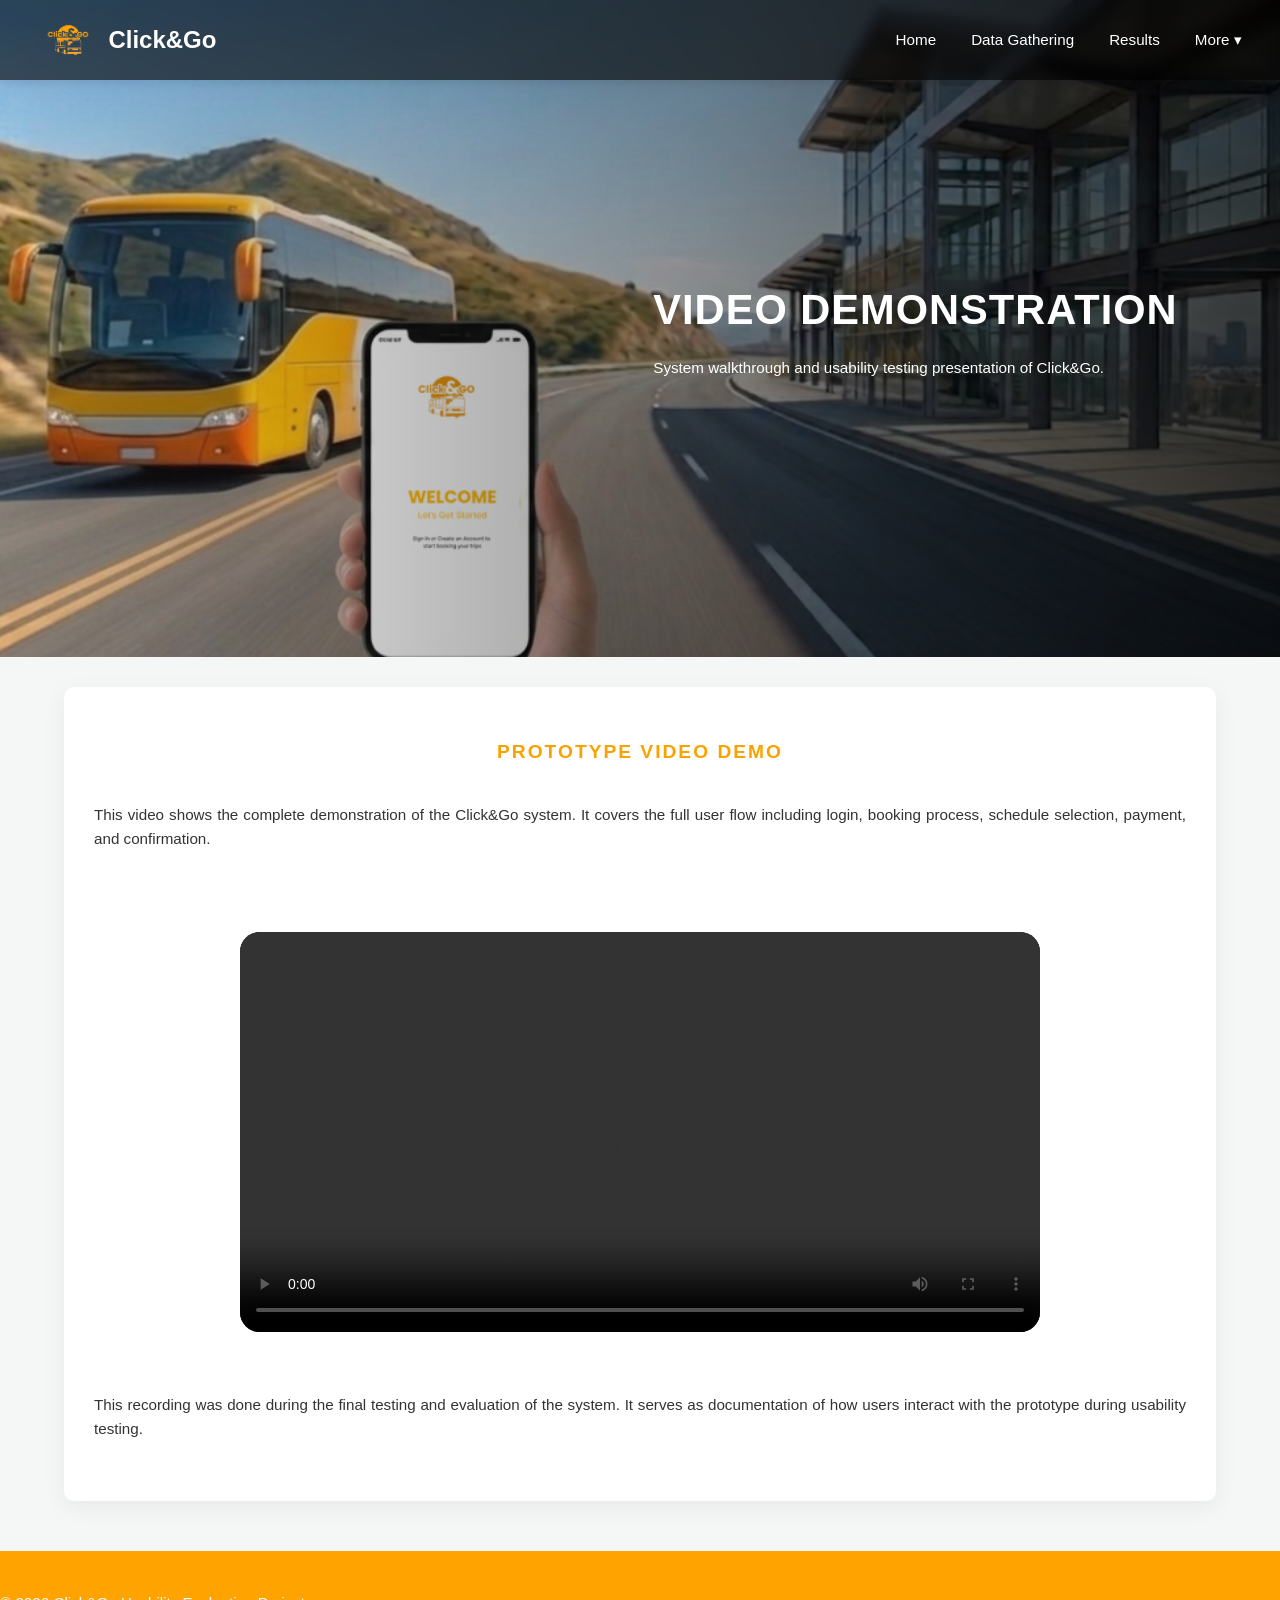
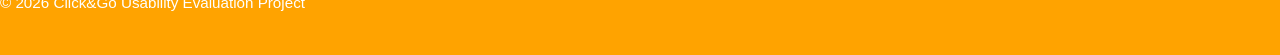
==== video_demo.html @ 6d6266be "Add files via upload" ====
<!DOCTYPE html>
<html lang="en">
<head>
    <meta charset="UTF-8">
    <meta name="viewport" content="width=device-width, initial-scale=1.0">
    <title>Video Demo - Click&Go</title>
    <link rel="stylesheet" href="style.css">
</head>

<body class="data-page">

    <section class="hero">

        <header class="navbar">

            <div class="logo-container">
                <img src="images/logo.png" alt="Click&Go Logo" class="logo-img">
                <span class="logo-text">Click&Go</span>
            </div>

            <div class="hamburger" onclick="toggleMenu()">
                ☰
            </div>

            <div class="nav-links" id="navLinks">

                <a href="index.html">Home</a>
                <a href="data_gathering.html">Data Gathering</a>
                <a href="results.html">Results</a>

                <div class="dropdown">
    <button class="dropbtn" onclick="toggleDropdown(event)">
        More ▾
    </button>

    <div class="dropdown-content" id="moreDropdown">
        <a href="reflections.html">Reflections</a>
        <a href="additional_findings.html">Additional Findings</a>
        <a href="p_walkthrough.html">Prototype Walkthrough</a>
        <a href="video_demo.html" class="active">Video Demo</a>
    </div>
</div>

            </div>

        </header>

        <div class="hero-content">
            <div class="hero-text">
               <h2>Video Demonstration</h2>
        <p>System walkthrough and usability testing presentation of Click&Go.</p>
            </div>
        </div>

    </section>

<section class="container card">

   <div class="section-header" data-step="1">
    <h3>PROTOTYPE VIDEO DEMO</h3>
</div>

    <p>
        This video shows the complete demonstration of the Click&Go system.
        It covers the full user flow including login, booking process, schedule selection,
        payment, and confirmation.
    </p>

    <br>

    <div class="video-box">
        <video controls width="100%" style="border-radius: 10px;">
            <source src="assets/p_vid.mp4" type="video/mp4">
            Your browser does not support the video tag.
        </video>
    </div>

    <br>

    <p>
        This recording was done during the final testing and evaluation of the system.
        It serves as documentation of how users interact with the prototype during usability testing.
    </p>

</section>

<footer>
    <p>&copy; 2026 Click&Go Usability Evaluation Project</p>
</footer>

<script src="script.js"></script>

</body>
</html>
---- style.css ----
* {
    margin: 0;
    padding: 0;
    box-sizing: border-box;
    font-family: 'Segoe UI', Tahoma, Geneva, Verdana, sans-serif;
}

body {
    background-color: #f4f7f6;
    color: #333;
    line-height: 1.6;
}
.hero {
    background-image: linear-gradient(
        to right,
         rgba(255, 255, 255, 0.05),   /* LEFT side lighter */
        rgba(0, 0, 0, 0.75)    /* RIGHT side darker */
    ),
    url('images/4.png');

    background-size: cover;
    background-position: center;
    background-repeat: no-repeat;

    min-height: 73vh;
    width: 100%;

    display: flex;
    flex-direction: column;
    color: white;
    position: relative;
}

.navbar {
    position: fixed;
    top: 0;
    left: 0;
    width: 100%;
    z-index: 1000;

    display: flex;
    justify-content: space-between;
    align-items: center;

    padding: 10px 3%;
    background: rgba(0, 0, 0, 0.6);
    backdrop-filter: blur(6px);
    box-shadow: 0 2px 10px rgba(0,0,0,0.1);
    gap: 10px;
}

.nav-links a.active {
    color: #FAA300;
    font-weight: 700;
}

.logo-container {
    display: flex;
    align-items: center;
    gap: 10px;
}

.logo-img {
    width: 60px;  
    height: 60px;
    object-fit: contain;
}

.logo-text {
    font-size: 1.5rem;
    font-weight: bold;
    color: white;
}

.nav-links {
    display: flex;
    align-items: center;
    gap: 35px; /* FIXED spacing */
}

.nav-links a {
    position: relative;
    color: white;
    text-decoration: none;
    font-size: 0.95rem;
    transition: 0.3s;
}

.nav-links a::after {
    content: "";
    position: absolute;
    left: 0;
    bottom: -6px;
    width: 0%;
    height: 2px;
    background: #FAA300;
    border-radius: 10px;
    transition: 0.3s ease;
}

.nav-links a:hover {
    color: #FAA300;
    opacity: 0.9;
}

.nav-links a:hover::after {
    width: 100%;
}

.dropdown {
    position: relative;
    display: inline-block;
}

.dropbtn {
    background: none;
    border: none;
    color: white;
    font-size: 0.95rem;
    cursor: pointer;
    padding: 10px 0;
}

/* default hidden */
.dropdown-content {
    display: none;
    position: absolute;
    top: 100%;
    right: 0;
    background-color: white;
    min-width: 220px;
    box-shadow: 0px 6px 18px rgba(0,0,0,0.15);
    border-radius: 6px;
    overflow: hidden;
    z-index: 999;
}

/* open on hover */
.dropdown:hover .dropdown-content {
    display: block;
}

/* open on click */
.dropdown-content.show {
    display: block;
}

.dropdown-content a {
    color: black;
    padding: 12px 15px;
    text-decoration: none;
    display: block;
    font-size: 0.9rem;
    transition: 0.2s ease;
}

.dropdown-content a:hover {
    background-color: #fff3e0;
    color: #FFA300;
}

.hero-content {
    flex: 1;
    display: flex;
    align-items: center;
    justify-content: right; /* CENTER for consistency */
    padding: 0 8%;
}

.hero-text {
    max-width: 700px;
    text-align: right; /* consistent across all pages */
}

/* MAIN TITLE (same everywhere) */
.hero-text h2 {
    font-size: 2.6rem;
    font-weight: 700;
    letter-spacing: 1px;
    text-transform: uppercase;
    color: #ffffff;
    margin-bottom: 12px;
}

/* SUBTITLE */
.hero-text p {
    font-size: 1.1rem;
    color: #ddd;
    line-height: 1.6;
}
.container {
    width: 90%;
    max-width: 1200px;
    margin: 30px auto;
}

.card {
    background: white;
    padding: 35px;
    border-radius: 10px;
    box-shadow: 0 6px 25px rgba(0,0,0,0.06);
    margin-bottom: 30px;
}

.container.card > * {
    margin-bottom: 35px;
}

.container.card > *:last-child {
    margin-bottom: 45;
}

h3 {
    margin-bottom: 20px;
    text-align: center;
    color: #FFA300;
    font-size: 20px;
}

ul {
    padding-left: 20px;
}

ul li {
    margin-bottom: 10px;
}

ul li a {
    color: #2c3e50;
    text-decoration: none;
}

ul li a:hover {
    text-decoration: underline;
}

.image-box {
    display: flex;
    gap: 15px;
    justify-content: center;
    flex-wrap: wrap;
}

.image-box img {
    max-width: 48%;
}

.team-grid {
    display: grid;
    grid-template-columns: repeat(3, 1fr);
    gap: 25px;
}

.team-bottom {
    grid-column: 1 / -1;
    display: flex;
    justify-content: center;
    gap: 50px;
}

.team-bottom .member {
    width: 380px;
    display: flex;
}

.team-bottom .member:nth-child(1) {
    grid-column: 2 / 3; /* center position */
}

.team-bottom .member:nth-child(2) {
    grid-column: 3 / 4;
}

.member {
    display: flex;
    width: 100%;
}

.member-card {
    flex: 1;
    padding: 30px 20px;
    border-radius: 20px;
    text-align: center;

    background: #fff;
    box-shadow: 0 8px 25px rgba(0,0,0,0.06);

    display: flex;
    flex-direction: column;
    align-items: center;
    justify-content: center;
}

.member-card:hover {
    transform: translateY(-8px);
    box-shadow: 0 12px 30px rgba(0,0,0,0.12);
}

.member-photo {
    width: 160px;
    height: 160px;
    object-fit: cover;
    border-radius: 50%;
    border: 4px solid #eeeeee; /* default light border */
    margin-bottom: 20px;
    transition: 0.3s ease;
}

.member-photo:hover {
    transform: scale(1.05);
    border: 4px solid #FFA300; /* orange only on hover */
    box-shadow: 0 10px 25px rgba(248, 184, 24, 0.2);
}

.member p {
    margin: 5px 0;
}

.member p strong {
    font-size: 1rem;
    color: #222;
}

.member p:last-child {
    color: #FFA300;
    font-size: 0.95rem;
    font-weight: 500;
}

.prototype-image img {
    width: 13%;
    border-radius: 10px;
    transition: 0.3s ease;
}

.prototype-image img:hover {
    transform: scale(1.03);
    box-shadow: 0 10px 30px rgba(0,0,0,0.15);
}

footer {
    width: 100%;
    text-align: center;
    padding: 40px 0;
    background: #FFA300;
    color: white;
    margin-top: 50px;

    position: relative;
    left: 0;
}

.data-page h3 {
    font-size: 20px;   
    text-align: center;    
    color: #FAA300;
    margin-bottom: 40px;
}

.data-page h4 {
    font-size: 1.05rem;
    text-align: left;
    color: #2c3e50;
    margin-top: 15px;
}

.data-page .card {
    padding: 25px 30px;
}

.data-page p {
    font-size: 0.95rem;
    color: #ffffff;
    text-align: justify;
}

.image-box img {
    width: 100%;
    max-width: 500px;
    display: block;
    margin: 0 auto;
    border-radius: 6px;
    box-shadow: 0 4px 18px rgba(0,0,0,0.12);
}

.doc-grid {
    display: grid;
    grid-template-columns: repeat(3, 1fr);
    gap: 20px;
    margin-top: 15px;
}

.doc-grid img {
    width: 100%;
    height: 220px;
    object-fit: cover;
    border-radius: 10px;
    transition: 0.3s ease;
}

.doc-grid img:hover {
    transform: scale(1.03);
    box-shadow: 0 8px 20px rgba(0,0,0,0.2);
}

.lightbox {
    display: none;
    position: fixed;
    z-index: 2000;
    top: 0;
    left: 0;
    width: 100%;
    height: 100%;
    background: rgba(0,0,0,0.85);

    justify-content: center;
    align-items: center;
}

.image-box img,
.doc-grid img {
    cursor: pointer;
    transition: 0.2s ease;
}

.image-box img:hover,
.doc-grid img:hover {
    transform: scale(1.03);
    opacity: 0.85;
}

.lightbox img {
    max-width: 90%;
    max-height: 90%;
    border-radius: 10px;
}

.close-btn {
    position: absolute;
    top: 20px;
    right: 20px;

    width: 42px;
    height: 42px;
    border-radius: 50%;

    background: rgba(255, 255, 255, 0.15);

    display: flex;
    align-items: center;
    justify-content: center;

    color: white;

    cursor: pointer;
    transition: 0.2s ease;

    font-family: Arial, sans-serif;
}

.close-btn {
    font-size: 16px; /* 👈 now it will actually look smaller */
}

.close-btn:hover {
    color: orange;
}

.instrument-box {
    margin-top: 15px;
    padding: 20px;
    background: #f9f9f9;
    border-left: 5px solid #FFA300;
    border-radius: 8px;
}

.instrument-box h4 {
    margin-bottom: 10px;
    color: #2c3e50;
}

.form-link {
    display: inline-block;   /* FIX: remove flex */
    margin-top: 10px;
    text-decoration: none;
    color: white;
    background: #FFA300;
    padding: 10px 15px;
    border-radius: 6px;
    transition: 0.3s ease;
}

.form-center {
    display: flex;
    justify-content: center;
    margin-top: 10px;
}

.form-link:hover {
    background: #e69500;
}

.file-placeholder {
    margin-top: 10px;
    padding: 15px;
    border: 2px dashed #ccc;
    border-radius: 8px;
    text-align: center;
    color: #777;
    font-style: italic;
    background: #fafafa;
}

.file-links {
    display: flex;
    flex-direction: column;
    gap: 2px;
    margin-top: 10px;
    width: 100%;
}

.file-links .form-link {
    display: block;
    width: 100%;
    max-width: 600px;

    background: #ffffff;
    color: #2c3e50;
    border: 1px solid #dddddd;
    padding: 14px 18px;
    border-radius: 8px;
    text-decoration: none;
    transition: 0.3s ease;
    text-align: left;
}

.file-links .form-link:hover {
    background: #FFA300;
    color: white;
    border: 1px solid #FFA300;
    transform: translateX(4px);
}

section.card p {
    color: #333;
}

.discussion-content p {
    text-indent: 30px;
}

.design-grid {
    display: grid;
    grid-template-columns: repeat(2, 1fr);
    gap: 25px;
    justify-items: center;
}


/* EACH BOX */
.design-card {
    background: #ffffff;
    border-radius: 12px;
    padding: 15px;
    box-shadow: 0 6px 20px rgba(0,0,0,0.08);
    transition: 0.3s ease;
    text-align: center;
}

/* HOVER EFFECT */
.design-card:hover {
    transform: translateY(-5px);
    box-shadow: 0 10px 25px rgba(0,0,0,0.15);
}

/* IMAGE */
.design-card img {
    width: 100%;
    height: 180px;
    object-fit: cover;
    border-radius: 8px;
    margin-bottom: 10px;
}

/* TITLE */
.design-card h4 {
    font-size: 1rem;
    margin-bottom: 8px;
    color: #2c3e50;
}

/* DESCRIPTION */
.design-card p {
    font-size: 0.9rem;
    color: #555;
}

.recommendation-box {
    background: #ffffff;
    border-left: 4px solid #FFA300;
    padding: 25px 30px;   /* more breathing space */
    margin-bottom: 20px;
    border-radius: 10px;
    box-shadow: 0 4px 12px rgba(0,0,0,0.05);
    max-width: 1150px;
    margin-left: auto;
    margin-right: auto;
}

.recommendation-box:hover {
    transform: translateX(4px);
    box-shadow: 0 5px 14px rgba(0,0,0,0.08);
}

.recommendation-box p {
    line-height: 1.5;
    font-size: 0.99rem;
    color: #333;
    margin: 0;
}

.recommendation-box strong {
    color: #2c3e50;
}

/* GRAPH SECTION WRAPPER */
.graph-section {
    display: flex;
    flex-direction: column;
    gap: 25px;
}

/* ROWS */
.graph-row {
    display: flex;
    justify-content: center;
    gap: 25px;
}

/* 2 ITEMS PER ROW */
.graph-row.two .graph-item {
    width: 45%;
}

/* SINGLE CENTER ITEM */
.graph-row.one .graph-item {
    width: 50%;
}

/* LAST WIDE IMAGE */
.graph-row.last .graph-item {
    width: 70%;
}

/* GRAPH ITEM BOX */
.graph-item {
    text-align: center;
}

/* IMAGE FIX (VERY IMPORTANT) */
.graph-item img {
    width: 100%;
    height: 250px; /* SAME HEIGHT FOR ALL */
    object-fit: contain; /* NO CROPPING / NO ZOOM */
    border-radius: 10px;
    background: #fff;
    box-shadow: 0 4px 15px rgba(0,0,0,0.08);
    cursor: pointer;
    transition: 0.3s ease;
}

.graph-item img:hover {
    transform: scale(1.03);
}

/* LAST IMAGE (r6) - SPECIAL HEIGHT */
.graph-item.wide img {
    height: 320px; /* taller but not stretched */
}

/* TITLES */
.fig-title {
    font-weight: bold;
    margin-top: 10px;
    text-align: center;
}

/* DESCRIPTION */
.fig-desc {
    font-size: 0.9rem;
    color: #555;
    margin-top: 5px;
    max-width: 90%;
    margin-left: auto;
    margin-right: auto;
    text-align: center;
}

/* LIGHTBOX BACKDROP */
.lightbox {
    display: none;
    position: fixed;
    z-index: 9999;
    top: 0;
    left: 0;
    width: 100%;
    height: 100%;
    background: rgba(0,0,0,0.9);

    justify-content: center;
    align-items: center;
}

/* IMAGE INSIDE LIGHTBOX */
.lightbox img {
    max-width: 95%;
    max-height: 95%;
    width: auto;
    height: auto;

    object-fit: contain;
    border-radius: 10px;

    /* IMPORTANT: prevents blur on scaling */
    image-rendering: auto;
}

/* CLOSE BUTTON */
.close-btn {
    position: absolute;
    top: 20px;
    right: 30px;
    font-size: 40px;
    color: white;
    cursor: pointer;
    font-weight: bold;
    z-index: 10000;
}

.close-btn:hover {
    color: #FFA300;
}

/* ISSUE GRID FIX */
.issue-grid {
    display: grid;
    grid-template-columns: repeat(2, 1fr); /* always 2 per row */
    gap: 25px; /* space between cards */
    margin-top: 20px;
}

/* CARD STYLE */
.issue-card {
    background: #fff;
    border-left: 5px solid #FFA300;
    padding: 18px 20px;
    border-radius: 10px;
    box-shadow: 0 4px 15px rgba(0,0,0,0.06);
    transition: 0.3s ease;

    display: flex;
    flex-direction: column;
    justify-content: flex-start;
}

/* HOVER EFFECT */
.issue-card:hover {
    transform: translateY(-3px);
    box-shadow: 0 8px 20px rgba(0,0,0,0.12);
}

/* TEXT INSIDE CARD */
.issue-card h4 {
    margin-bottom: 8px;
}

.issue-card p {
    font-size: 0.95rem;
    color: #555;
    line-height: 1.5;
    text-align: left;
}

.discussion-box h3 {
    text-align: center;
    color: #FFA300;
    font-size: 1.4rem;
    margin-bottom: 20px;
}

.discussion-content p {
    margin-bottom: 15px;
    font-size: 0.98rem;
    color: #444;
    line-height: 1.7;
}

.reflection-text {
    text-align: justify;
    line-height: 1.8;
    margin-bottom: 20px;
    color: #333;
}

.indent {
    display: inline-block;
    width: 25px;
}

/* PROTOTYPE WALKTHROUGH GRID */

.p-walkthrough-grid {
    display: grid;
    grid-template-columns: repeat(4, 1fr);
    gap: 20px;
    margin-top: 25px;
}

.p-walk-card {
    background: #fff;
    border-radius: 10px;
    padding: 12px;
    text-align: center;
    box-shadow: 0 4px 15px rgba(0,0,0,0.08);
    transition: 0.3s ease;
}

.p-walk-card:hover {
    transform: translateY(-4px);
    box-shadow: 0 8px 20px rgba(0,0,0,0.12);
}

.p-walk-card img {
    width: 100%;
    height: 230px;
    object-fit: contain;
    border-radius: 8px;
    cursor: pointer;
    transition: 0.3s ease;
}

.p-walk-card img:hover {
    transform: scale(1.03);
}

.p-walk-card p {
    margin-top: 10px;
    font-size: 0.85rem;
    color: #555;
    line-height: 1.5;
    text-align: center;
}

.video-wrapper {
    display: flex;
    flex-direction: column;
    align-items: center; /* center everything */
    margin-top: 20px;
}

.video-title {
    font-weight: bold;
    margin-bottom: 10px;
    text-align: center;
    color: #FAA300
}

.video-box {
    position: relative;
    width: 80%;          /* centered width */
    max-width: 800px;
    border-radius: 20px;
    overflow: hidden;
}

video {
    width: 100%;
    height: 500px;       /* good size */
    border-radius: 12px;
    background: black;
}

/* Play button overlay */
.play-overlay {
    position: absolute;
    top: 50%;
    left: 50%;
    transform: translate(-50%, -50%);
    font-size: 70px;
    color: white;
    background: rgba(0,0,0,0.5);
    padding: 20px 28px;
    border-radius: 50%;
    cursor: pointer;
    transition: 0.2s;
    z-index: 10;
     pointer-events: auto;
}

.play-overlay:hover {
    background: rgba(0,0,0,0.7);
}

/* TABLET */
@media (max-width: 1024px) {
    .p-walkthrough-grid {
        grid-template-columns: repeat(3, 1fr);
    }
}

/* MOBILE */
@media (max-width: 768px) {
    .p-walkthrough-grid {
        grid-template-columns: repeat(2, 1fr);
    }
}

@media (max-width: 768px) {
    .design-grid {
        grid-template-columns: 1fr;
    }
}

/* Tablets */
@media (max-width: 1024px) {
    .hero-text {
        text-align: center;
        align-items: center;
        padding-right: 0;
    }

    .hero-content {
        justify-content: center;
        padding: 0 20px;
    }

    .nav-links {
        gap: 20px;
    }
}

/* Phones */
@media (max-width: 768px) {

    /* NAVBAR STACK STYLE */
    .navbar {
        flex-direction: column;
        align-items: flex-start;
        padding: 15px 20px;
    }

    .nav-links {
        flex-direction: column;
        align-items: flex-start;
        gap: 15px;
        width: 100%;
        margin-top: 10px;
    }

    /* HERO TEXT CENTER */
    .hero {
        height: auto;
        padding: 120px 20px 60px;
    }

    .hero-content {
    justify-content: center;
    text-align: center;
    padding: 0;
}

.hero-text {
    text-align: center;
    max-width: 100%;
}

.hero-text h2 {
    font-size: 2rem;
}

.hero-text p {
    font-size: 1.2rem;
}

    /* DROPDOWN FIX FOR MOBILE */
    .dropdown-content {
        position: relative;
        width: 100%;
        box-shadow: none;
    }

    .dropdown:hover .dropdown-content {
        display: block;
    }

    /* CARDS FULL WIDTH */
    .container {
        width: 95%;
    }

    .team-grid {
        grid-template-columns: 1fr; /* stack members */
    }
}

/* HAMBURGER ICON */
.hamburger {
    display: none;
    font-size: 2rem;
    color: white;
    cursor: pointer;
    margin-left: auto; /* IMPORTANT: pushes it to right */
}

/* MOBILE VIEW */
@media (max-width: 768px) {

    .hamburger {
        display: block; /* IMPORTANT */
    }

    .nav-links {
        display: none;
        flex-direction: column;
        width: 100%;
        background: rgba(0,0,0,0.9);
        position: absolute;
        top: 70px;
        left: 0;
        padding: 20px;
    }

    .nav-links.active {
        display: flex;
    }
}

/* GRAPH GRID INSIDE SUMMARY */
.graph-grid {
    display: grid;
    grid-template-columns: repeat(auto-fit, minmax(250px, 1fr));
    gap: 25px;
    margin-top: 20px;
}

.graph-item {
    text-align: center;
}

.graph-item img {
    width: 100%;
    border-radius: 8px;
    box-shadow: 0 4px 15px rgba(0,0,0,0.08);
    transition: transform 0.3s ease;
}

.graph-item img:hover {
    transform: scale(1.03);
}

.graph-item p {
    margin-top: 10px;
    font-size: 0.9rem;
    color: #555;
}

@media (max-width: 768px) {
    .logo-img {
        width: 30px;
        height: 30px;
    }

    .logo-text {
        font-size: 1.2rem;
    }
}

/* =========================
   IMPROVED MOBILE RESPONSIVE FIX
   (ADD THIS AT THE VERY BOTTOM)
========================= */

@media (max-width: 768px) {

    /* NAVBAR FIX */
    .navbar {
        position: fixed;
        top: 0;
        left: 0;
        width: 100%;
        padding: 14px 20px;
        display: flex;
        flex-direction: row; /* important: keep logo + hamburger same line */
        justify-content: space-between;
        align-items: center;
        background: rgba(0, 0, 0, 0.75);
        backdrop-filter: blur(8px);
        z-index: 1000;
    }

    .logo-container {
        display: flex;
        align-items: center;
        gap: 8px;
    }

    .logo-img {
        width: 38px;
        height: 38px;
        object-fit: contain;
    }

    .logo-text {
        font-size: 1.3rem;
        font-weight: bold;
    }

    /* HAMBURGER */
    .hamburger {
        display: block;
        font-size: 2.2rem;
        line-height: 1;
        margin-left: auto;
        cursor: pointer;
    }

    /* MOBILE MENU */
    .nav-links {
        display: none;
        flex-direction: column;
        align-items: flex-start;
        gap: 15px;

        position: absolute;
        top: 75px;
        right: 20px;
        left: auto;

        width: 220px;
        padding: 20px;
        border-radius: 12px;

        background: rgba(0, 0, 0, 0.95);
        box-shadow: 0 8px 20px rgba(0,0,0,0.2);
        z-index: 999;
    }

    .nav-links.active {
        display: flex;
    }

    .nav-links a {
        width: 100%;
        font-size: 1rem;
        padding: 8px 0;
    }

    /* DROPDOWN MOBILE */
    .dropdown {
        width: 100%;
    }

    .dropdown-content {
        position: relative;
        top: 0;
        right: 0;
        width: 100%;
        box-shadow: none;
        border-radius: 8px;
        margin-top: 8px;
    }

    /* HERO SECTION FIX */
    .hero {
    min-height: 50vh;   /* mobile size */
    padding: 100px 20px 40px;
    background-position: center center;
}

    .hero-content {
        display: flex;
        justify-content: center;
        align-items: center;
        text-align: center;
        padding: 0;
    }

    .hero-text {
        max-width: 100%;
        text-align: center;
    }

    .hero-text h1,
    .hero-text h2 {
        font-size: 2rem;
        line-height: 1.2;
        margin-bottom: 15px;
    }

    .hero-text p {
        font-size: 1rem;
        line-height: 1.6;
        padding: 0 10px;
    }

    /* CONTAINER */
    .container {
        width: 95%;
        margin: 30px auto;
    }

    /* TEAM SECTION */
  @media (max-width: 768px) {
    .team-grid {
        grid-template-columns: 1fr;
    }

    .team-bottom {
        flex-direction: column;
        align-items: center;
    }
}

    .member-card {
        width: 100%;
        max-width: 320px;
        margin: 0 auto;
    }

    /* WALKTHROUGH */
    .p-walkthrough-grid {
        grid-template-columns: 1fr;
    }

    /* DESIGN GRID */
    .design-grid {
        grid-template-columns: 1fr;
    }

    .design-grid .design-card:last-child {
        width: 100%;
    }

    /* VIDEO */
    .video-box {
        width: 100%;
    }

    video {
        height: auto;
        min-height: 250px;
    }

    /* GRAPHS */
    .graph-row {
        flex-direction: column;
        align-items: center;
    }

    .graph-row.two .graph-item,
    .graph-row.one .graph-item,
    .graph-row.last .graph-item {
        width: 100%;
    }
}

.chart-box {
    position: relative;
    width: 100%;
}

.chart-link {
    position: absolute;
    top: 8px;
    right: 8px;
    z-index: 20;

    display: inline-flex;   /* important */
    align-items: center;
    justify-content: center;

    padding: 5px 8px;       /* smaller */
    font-size: 12px;        /* smaller text */
    font-weight: 600;
    line-height: 1;

    width: fit-content;     /* key fix */
    min-width: unset;
    max-width: max-content; /* prevents stretching */

    background: #ffffff;
    border: 1px solid #dcdcdc;
    border-radius: 6px;

    color: #2c3e50;
    text-decoration: none;
    white-space: nowrap;

    box-shadow: 0 2px 8px rgba(0,0,0,0.08);
    transition: 0.2s ease;
}

/* hover effect */
.chart-link:hover {
    background: #ffffff;
    border-color: #FAA300;
    color: #FAA300;
    transform: translateY(-1px);
    box-shadow: 0 6px 16px rgba(0,0,0,0.12);
}

/* =====================================
   RESULTS PAGE GRAPH IFRAME FINAL FIX
   (PASTE THIS AT THE VERY BOTTOM)
===================================== */

.graph-section {
    display: flex;
    flex-direction: column;
    gap: 30px;
    margin-top: 20px;
}

/* graph rows */
.graph-row {
    display: flex;
    justify-content: center;
    align-items: flex-start;
    gap: 70px;
    flex-wrap: wrap;
    margin-bottom: 25px;
}

/* keep 2 per row */
.graph-row.two .graph-item {
    width: 40%;
    max-width: 500px;
}

/* single center item */
.graph-row.one .graph-item {
    width: 50%;
    max-width: 500px;
}

/* wide last graph */
.graph-row.last .graph-item {
    width: 70%;
    max-width: 700px;
}

/* graph item */
.graph-item {
    display: flex;
    flex-direction: column;
    align-items: center;
    text-align: center;
    margin-bottom: 27px;
}

/* iframe graph box */
.graph-item iframe {
    width: 100%;
    height: 240px;
    border: 1px solid #d4d4d4; /* simple black border */
    border-radius: 8px;
    background: #fff;
    display: block;
    overflow: hidden;
}

/* small hover effect */
.graph-item iframe:hover {
    transform: scale(1.01);
    transition: 0.2s ease;
    border: 1px solid #FFA300;
}

/* title */
.fig-title {
    margin-top: 12px;
    font-weight: 600;
    font-size: 15px;
    color: #222;
}

/* description */
.fig-desc {
    margin-top: 6px;
    font-size: 14px;
    color: #444;
    line-height: 1.5;
    max-width: 90%;
    margin-left: auto;
    margin-right: auto;
}

/* if wrapped with clickable link */
.graph-item a {
    width: 100%;
    display: block;
    text-decoration: none;
}

/* mobile responsive */
@media (max-width: 768px) {
    .graph-row {
        flex-direction: column;
        align-items: center;
    }

    .graph-row.two .graph-item,
    .graph-row.one .graph-item,
    .graph-row.last .graph-item {
        width: 100%;
        max-width: 100%;
    }

    .graph-item iframe {
        height: 250px;
    }
}

.video-box {
    display: flex;
    justify-content: center;
    align-items: center;
    margin: 20px auto; /* centers the whole block */
    width: 100%;
}

.video-box video {
    width: 100%;
    max-width: 900px;
    height: auto;
    border-radius: 10px;
    display: block;
}

.graph-row.single {
    justify-content: center;
}

.graph-row.single .graph-item {
    width: 90%;
    max-width: 999px;
}

.graph-row.single iframe {
    height: 340px;
}

.section-header h3 {
    text-align: center;
    text-transform: uppercase;
    font-size: 1.2rem; /* balanced size */
    letter-spacing: 2px; /* makes it aesthetic */
    font-weight: 700;
    color: #FAA300; /* your theme color */
     margin-top: 25px;
    margin-bottom: 25px;
}

/* optional: adds clean spacing for sections */
.container.card {
    padding: 25px 30px;
    margin-bottom: 30px;
}


.step-lines {
    display: flex;
    gap: 7px;
    margin-top: -10px;
    margin-bottom: 50px;
    width: 180px;

    justify-content: center;  /* centers the lines inside */
    margin-left: auto;        /* centers the whole block */
    margin-right: auto;
}

.step-line {
    flex: 1;
    height: 1.6px;
    background: #ccc;
    border-radius: 5px;
    transition: all 0.3s ease;
}

/* active line */
.step-line.active {
    background: #FAA300;
    transform: scaleY(1.3);
}
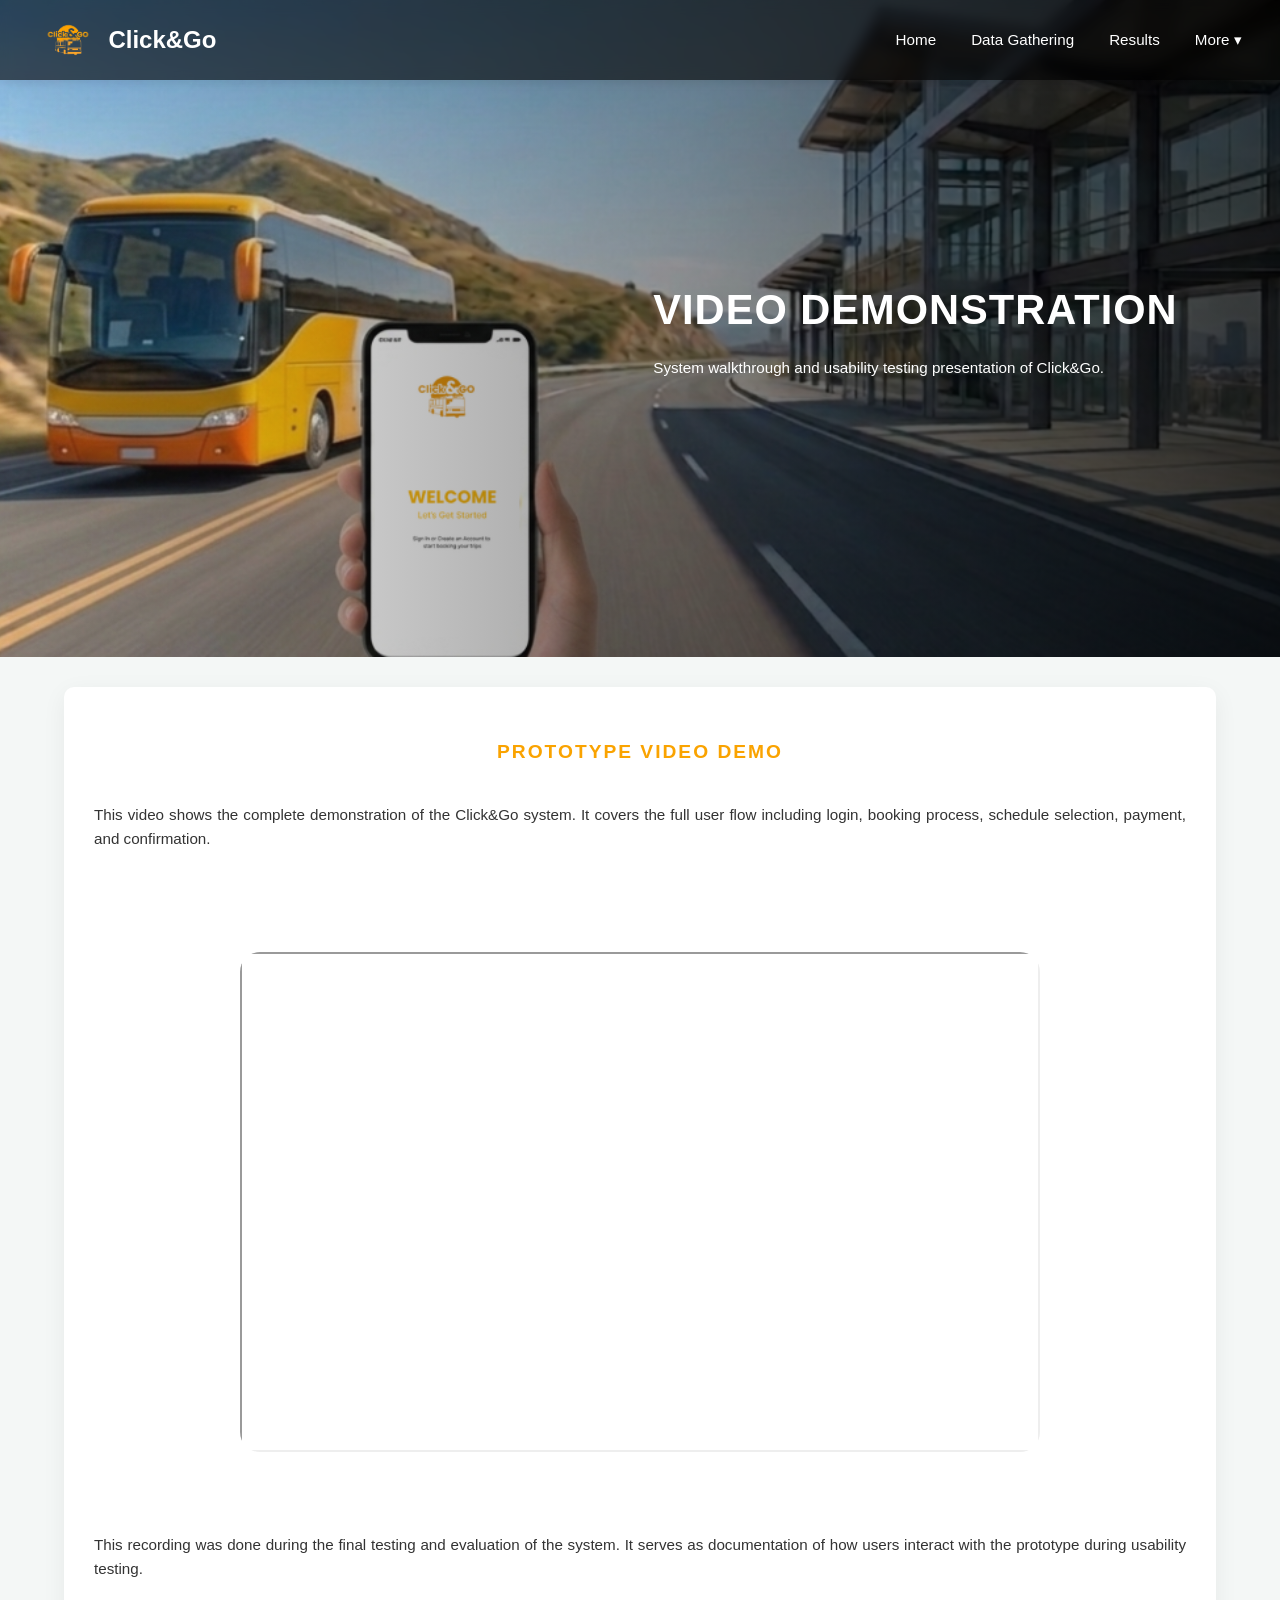
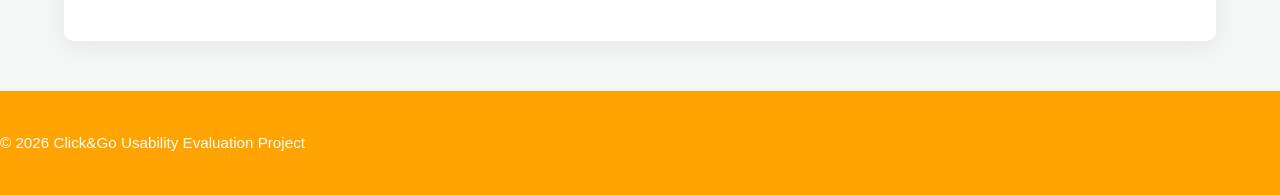
==== commit 6eb73933: "Update video_demo.html" ====
--- a/video_demo.html
+++ b/video_demo.html
@@ -68,12 +68,17 @@
 
     <br>
 
+    <div class="video-wrapper">
+
     <div class="video-box">
-        <video controls width="100%" style="border-radius: 10px;">
-            <source src="assets/p_vid.mp4" type="video/mp4">
-            Your browser does not support the video tag.
-        </video>
+        <iframe 
+    src="https://drive.google.com/file/d/1DvdFZYd__M9it0iXPTo1eDg_lnb3iVBA/preview"
+    width="100%" 
+    height="500"
+    allow="autoplay">
+</iframe>
     </div>
+</div>
 
     <br>
 
@@ -91,4 +96,4 @@
 <script src="script.js"></script>
 
 </body>
-</html>+</html>
